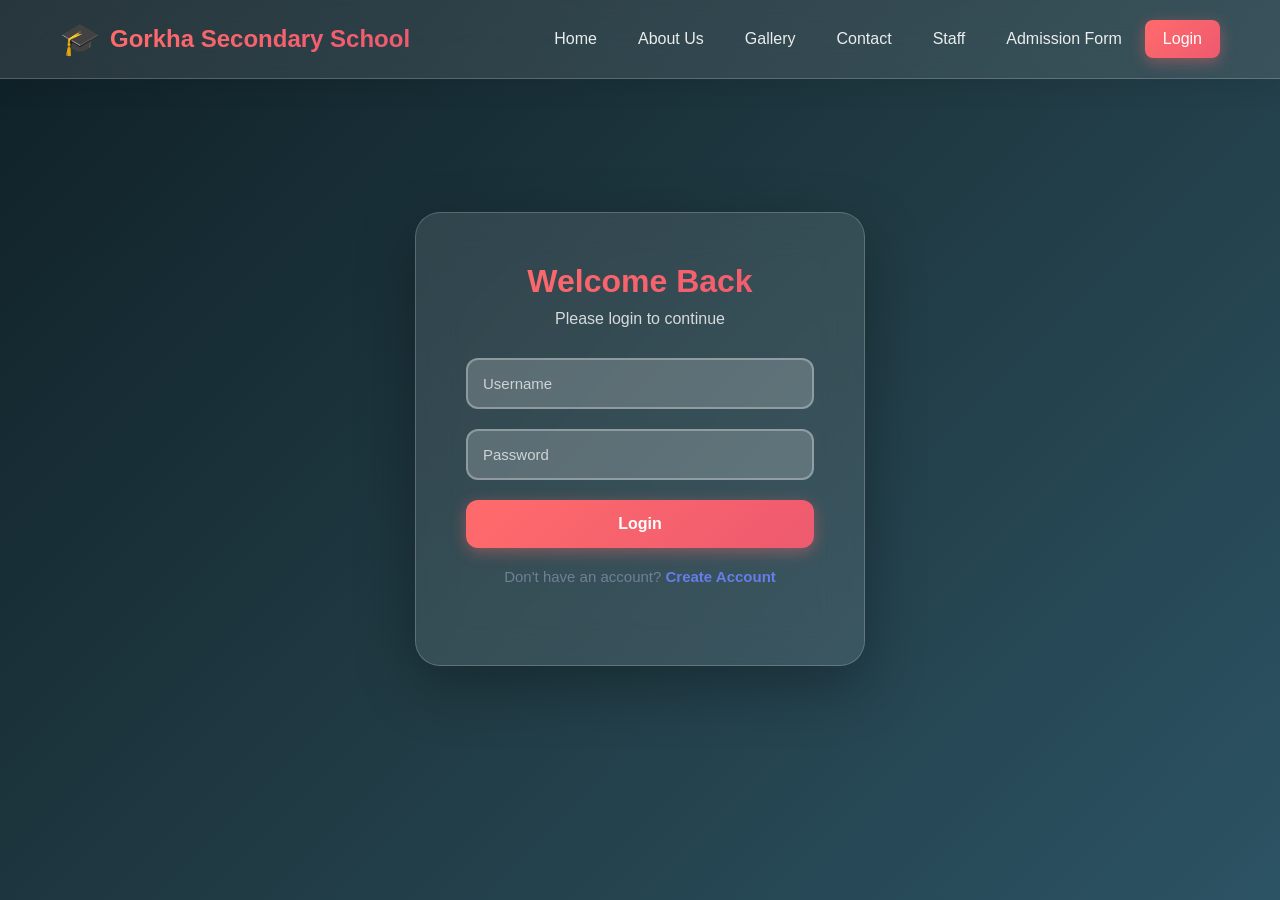
==== Login.html @ e29106c7 "Add files via upload" ====
<!DOCTYPE html>
<html lang="en">
<head>
  <meta charset="UTF-8">
  <meta name="viewport" content="width=device-width, initial-scale=1.0">
  <title>Login | Gorkha Secondary School</title>
  <link rel="stylesheet" href="style.css">
</head>

<body>
  <div class="page">

    <header class="navbar">
      <div class="logo">
        <span class="logo-icon">🎓</span>
        <span class="logo-text">Gorkha Secondary School</span>
      </div>
      <nav>
        <a href="index.html">Home</a>
        <a href="index.html#about">About Us</a>
        <a href="Gallery.html">Gallery</a>
        <a href="contact.html">Contact</a>
        <a href="staff.html">Staff</a>
        <a href="Form.html">Admission Form</a>
        <a href="Login.html" class="active">Login</a>
      </nav>
    </header>

    <section class="login-section">
      <div class="login-box">
        <h2>Welcome Back</h2>
        <p>Please login to continue</p>

        <form>
          <input type="text" placeholder="Username" required>
          <input type="password" placeholder="Password" required>

          <button type="submit">Login</button>
        </form>

        <p style="margin-top:20px; font-size:15px; color:#718096;">
          Don't have an account?
          <a href="register.html" style="color:#667eea; text-decoration:none; font-weight:600;">
            Create Account
          </a>
        </p>

      </div>
    </section>

  </div>
</body>
</html>
---- style.css ----
* {
  margin: 0;
  padding: 0;
  box-sizing: border-box;
  font-family: 'Segoe UI', Tahoma, Geneva, Verdana, sans-serif;
}

html {
  scroll-behavior: smooth;
}

body {
  background: linear-gradient(135deg, #0f2027 0%, #203a43 50%, #2c5364 100%);
  background-attachment: fixed;
  color: #2d3748;
  min-height: 100vh;
}

.page {
  animation: pageFade 1s ease forwards;
}

@keyframes pageFade {
  from { 
    opacity: 0; 
    transform: translateY(20px); 
  }
  to { 
    opacity: 1; 
    transform: translateY(0); 
  }
}

@keyframes slideUp {
  from { 
    opacity: 0; 
    transform: translateY(50px); 
  }
  to { 
    opacity: 1; 
    transform: translateY(0); 
  }
}

@keyframes fadeIn {
  from { 
    opacity: 0; 
  }
  to { 
    opacity: 1; 
  }
}

@keyframes float {
  0%, 100% {
    transform: translateY(0px);
  }
  50% {
    transform: translateY(-10px);
  }
}

@keyframes pulse {
  0%, 100% {
    transform: scale(1);
  }
  50% {
    transform: scale(1.05);
  }
}

.navbar {
  display: flex;
  justify-content: space-between;
  align-items: center;
  padding: 20px 60px;
  background: rgba(255, 255, 255, 0.1);
  backdrop-filter: blur(20px);
  box-shadow: 0 4px 30px rgba(0, 0, 0, 0.1);
  border-bottom: 1px solid rgba(255, 255, 255, 0.2);
  position: sticky;
  top: 0;
  z-index: 1000;
  animation: slideDown 0.6s ease;
}

@keyframes slideDown {
  from {
    transform: translateY(-100%);
    opacity: 0;
  }
  to {
    transform: translateY(0);
    opacity: 1;
  }
}

.logo {
  display: flex;
  align-items: center;
  gap: 10px;
  font-size: 24px;
  font-weight: 700;
  color: white;
}

.logo-text {
  background: linear-gradient(135deg, #ff6b6b 0%, #ee5a6f 100%);
  -webkit-background-clip: text;
  -webkit-text-fill-color: transparent;
  background-clip: text;
}

.logo-icon {
  font-size: 32px;
  animation: float 3s ease-in-out infinite;
}

.navbar nav {
  display: flex;
  gap: 5px;
}

.navbar nav a {
  padding: 10px 18px;
  text-decoration: none;
  color: rgba(255, 255, 255, 0.9);
  position: relative;
  border-radius: 8px;
  font-weight: 500;
  transition: all 0.3s ease;
}

.navbar nav a:hover {
  color: #ff6b6b;
  background: rgba(255, 107, 107, 0.15);
  transform: translateY(-2px);
}

.navbar nav a.active {
  color: #fff;
  background: linear-gradient(135deg, #ff6b6b 0%, #ee5a6f 100%);
  box-shadow: 0 4px 15px rgba(255, 107, 107, 0.4);
}

.hero-grid {
  display: grid;
  grid-template-columns: repeat(4, 1fr);
  gap: 30px;
  padding: 60px;
  max-width: 1400px;
  margin: 0 auto;
}
.hero-card {
  background: rgba(0, 0, 0, 0.4);
  backdrop-filter: blur(20px);
  border: 1px solid rgba(255, 255, 255, 0.1);
  border-radius: 20px;
  overflow: hidden;
  box-shadow: 0 10px 40px rgba(0, 0, 0, 0.3);
  animation: slideUp 0.8s ease both;
  transition: all 0.4s cubic-bezier(0.175, 0.885, 0.32, 1.275);
  position: relative;
}

.hero-card:nth-child(1) {
  animation-delay: 0.1s;
}

.hero-card:nth-child(2) {
  animation-delay: 0.2s;
}

.hero-card:nth-child(3) {
  animation-delay: 0.3s;
}

.hero-card:nth-child(4) {
  animation-delay: 0.4s;
}

.hero-card:hover {
  transform: translateY(-15px) scale(1.02);
  box-shadow: 0 20px 50px rgba(255, 107, 107, 0.3);
}

.hero-card.intro {
  background: linear-gradient(135deg, #ff6b6b 0%, #ee5a6f 100%);
  color: white;
  display: flex;
  align-items: center;
  justify-content: center;
  padding: 40px;
}

.hero-card.intro:hover {
  background: linear-gradient(135deg, #ee5a6f 0%, #ff4757 100%);
}

.card-content {
  padding: 25px;
}

.hero-card.intro .card-content {
  padding: 0;
}

.hero-card h2 {
  font-size: 28px;
  margin-bottom: 15px;
  line-height: 1.3;
}

.hero-card h3 {
  font-size: 22px;
  margin-bottom: 12px;
  color: white;
  font-weight: 600;
}

.hero-card p {
  line-height: 1.6;
  color: rgba(255, 255, 255, 0.95);
  font-size: 15px;
}

.hero-card:not(.intro) p {
  color: rgba(255, 255, 255, 0.85);
}

.image-wrapper {
  position: relative;
  overflow: hidden;
  height: 200px;
}

.image-card img {
  width: 100%;
  height: 100%;
  object-fit: cover;
  transition: transform 0.6s ease;
}

.hero-card:hover .image-card img {
  transform: scale(1.1);
}

.image-overlay {
  position: absolute;
  top: 0;
  left: 0;
  right: 0;
  bottom: 0;
  background: linear-gradient(180deg, transparent 0%, rgba(255, 107, 107, 0.3) 100%);
  opacity: 0;
  transition: opacity 0.4s ease;
}

.hero-card:hover .image-overlay {
  opacity: 1;
}

.read-more {
  display: inline-block;
  margin-top: 15px;
  color: white;
  text-decoration: none;
  font-weight: 600;
  padding: 12px 28px;
  background: rgba(255, 245, 245, 0.2);
  border-radius: 25px;
  backdrop-filter: blur(10px);
  border: 2px solid rgba(255, 255, 255, 0.3);
  transition: all 0.3s ease;
}

.read-more:hover {
  background: rgba(255, 245, 245, 0.3);
  transform: translateX(5px);
  border-color: rgba(255, 255, 255, 0.5);
}

.info-grid {
  padding: 60px;
  display: grid;
  grid-template-columns: repeat(3, 1fr);
  gap: 30px;
  max-width: 1400px;
  margin: 0 auto;
  background: rgba(0, 0, 0, 0.3);
  backdrop-filter: blur(10px);
  border-radius: 30px;
}

.info-box {
  background: rgba(255, 255, 255, 0.1);
  backdrop-filter: blur(20px);
  border: 1px solid rgba(255, 255, 255, 0.2);
  border-radius: 20px;
  padding: 35px;
  text-align: center;
  animation: fadeIn 1s ease both;
  transition: all 0.4s cubic-bezier(0.175, 0.885, 0.32, 1.275);
  box-shadow: 0 10px 30px rgba(180, 166, 166, 0.2);
  position: relative;
  overflow: hidden;
}

.info-box::before {
  content: '';
  position: absolute;
  top: 0;
  left: -100%;
  width: 100%;
  height: 100%;
  background: linear-gradient(90deg, transparent, rgba(255, 107, 107, 0.1), transparent);
  transition: left 0.5s ease;
}

.info-box:hover::before {
  left: 100%;
}

.info-box:hover {
  transform: translateY(-10px) scale(1.03);
  box-shadow: 0 20px 40px rgba(255, 107, 107, 0.2);
}

.info-icon {
  font-size: 48px;
  margin-bottom: 15px;
  animation: pulse 2s ease-in-out infinite;
}

.info-box h4 {
  font-size: 20px;
  margin-bottom: 12px;
  color: white;
  font-weight: 600;
}

.info-box p {
  color: rgba(255, 255, 255, 0.85);
  line-height: 1.6;
  font-size: 14px;
}

.gallery-header,
.contact-header {
  padding: 80px 60px 40px;
  text-align: center;
  animation: fadeIn 1s ease both;
  color: white;
}

.gallery-header h2,
.contact-header h2 {
  font-size: 42px;
  margin-bottom: 20px;
  font-weight: 700;
  text-shadow: 0 2px 10px rgba(0, 0, 0, 0.2);
}

.gallery-header p,
.contact-header p {
  max-width: 800px;
  margin: auto;
  line-height: 1.8;
  font-size: 18px;
  opacity: 0.95;
}

.gallery-grid {
  padding: 40px 60px 80px;
  display: grid;
  grid-template-columns: repeat(3, 1fr);
  gap: 35px;
  max-width: 1400px;
  margin: 0 auto;
  background: rgba(0, 0, 0, 0.3);
  backdrop-filter: blur(10px);
  border-radius: 30px;
}

.gallery-card {
  background: rgba(255, 255, 255, 0.1);
  backdrop-filter: blur(20px);
  border: 1px solid rgba(255, 255, 255, 0.1);
  border-radius: 20px;
  overflow: hidden;
  box-shadow: 0 10px 40px rgba(0, 0, 0, 0.3);
  animation: slideUp 0.8s ease both;
  transition: all 0.4s cubic-bezier(0.175, 0.885, 0.32, 1.275);
}

.gallery-card:nth-child(1) { animation-delay: 0.1s; }
.gallery-card:nth-child(2) { animation-delay: 0.2s; }
.gallery-card:nth-child(3) { animation-delay: 0.3s; }
.gallery-card:nth-child(4) { animation-delay: 0.4s; }
.gallery-card:nth-child(5) { animation-delay: 0.5s; }
.gallery-card:nth-child(6) { animation-delay: 0.6s; }

.gallery-card:hover {
  transform: translateY(-15px) scale(1.02);
  box-shadow: 0 20px 50px rgba(255, 107, 107, 0.3);
}

.gallery-card img {
  width: 100%;
  height: 250px;
  object-fit: cover;
  transition: transform 0.6s ease;
}

.gallery-card:hover img {
  transform: scale(1.15);
}

.gallery-card h3 {
  padding: 20px 25px 10px;
  font-size: 22px;
  color: white;
  font-weight: 600;
}

.gallery-card p {
  padding: 0 25px 25px;
  color: rgba(255, 255, 255, 0.85);
  line-height: 1.6;
}

.contact-grid {
  padding: 40px 60px 80px;
  display: grid;
  grid-template-columns: repeat(3, 1fr);
  gap: 35px;
  max-width: 1400px;
  margin: 0 auto;
  background: rgba(0, 0, 0, 0.3);
  backdrop-filter: blur(10px);
  border-radius: 30px;
}

.contact-card {
  background: rgba(255, 255, 255, 0.1);
  backdrop-filter: blur(20px);
  border: 1px solid rgba(255, 255, 255, 0.1);
  border-radius: 20px;
  padding: 45px 35px;
  text-align: center;
  text-decoration: none;
  color: white;
  animation: slideUp 0.8s ease both;
  transition: all 0.4s cubic-bezier(0.175, 0.885, 0.32, 1.275);
  box-shadow: 0 10px 40px rgba(0, 0, 0, 0.3);
  position: relative;
  overflow: hidden;
}

.contact-card::before {
  content: '';
  position: absolute;
  top: 0;
  left: -100%;
  width: 100%;
  height: 100%;
  background: linear-gradient(90deg, transparent, rgba(255, 107, 107, 0.1), transparent);
  transition: left 0.5s ease;
}

.contact-card:hover::before {
  left: 100%;
}

.contact-card:nth-child(1) { animation-delay: 0.1s; }
.contact-card:nth-child(2) { animation-delay: 0.2s; }
.contact-card:nth-child(3) { animation-delay: 0.3s; }

.contact-card:hover {
  transform: translateY(-15px) scale(1.05);
  box-shadow: 0 20px 50px rgba(255, 107, 107, 0.3);
}

.contact-card img {
  width: 80px;
  height: 80px;
  margin-bottom: 20px;
  transition: transform 0.4s ease;
  filter: grayscale(100%) opacity(0.7);
}

.contact-card:hover img {
  transform: scale(1.2) rotate(5deg);
  filter: grayscale(0%) opacity(1);
}

.contact-card h3 {
  font-size: 24px;
  margin-bottom: 12px;
  color: white;
  font-weight: 600;
}

.contact-card p {
  color: rgba(255, 255, 255, 0.85);
  line-height: 1.6;
  font-size: 15px;
}

table {
  border-collapse: collapse;
  width: 100%;
  background: rgba(0, 0, 0, 0.4);
  backdrop-filter: blur(20px);
  border: 1px solid rgba(255, 255, 255, 0.1);
  border-radius: 15px;
  overflow: hidden;
  box-shadow: 0 10px 40px rgba(0, 0, 0, 0.3);
}

th {
  background: linear-gradient(135deg, #ff6b6b 0%, #ee5a6f 100%);
  color: white;
  text-align: left;
  padding: 18px;
  font-weight: 600;
  font-size: 16px;
}

td {
  padding: 15px 18px;
  border-bottom: 1px solid rgba(255, 255, 255, 0.1);
  color: rgba(255, 255, 255, 0.9);
}

tr:hover {
  background: rgba(255, 107, 107, 0.1);
}

td ul {
  list-style: none;
  padding: 0;
}

td ul li {
  padding: 5px 0;
  color: rgba(255, 255, 255, 0.85);
}

td ul li::before {
  content: "•";
  color: #ff6b6b;
  font-weight: bold;
  display: inline-block;
  width: 1em;
  margin-left: -1em;
  margin-right: 8px;
}

input,
select,
textarea {
  padding: 12px 15px;
  border: 2px solid rgba(255, 255, 255, 0.3);
  border-radius: 10px;
  font-size: 15px;
  transition: all 0.3s ease;
  font-family: inherit;
  background: rgba(255, 255, 255, 0.2);
  color: white;
}

input::placeholder,
textarea::placeholder {
  color: rgba(255, 255, 255, 0.7);
}

input:focus,
select:focus,
textarea:focus {
  outline: none;
  border-color: #ff6b6b;
  background: rgba(255, 255, 255, 0.25);
  box-shadow: 0 0 0 4px rgba(255, 107, 107, 0.2);
}

button[type="submit"] {
  padding: 14px 40px;
  background: linear-gradient(135deg, #ff6b6b 0%, #ee5a6f 100%);
  color: white;
  border: none;
  border-radius: 25px;
  cursor: pointer;
  font-size: 16px;
  font-weight: 600;
  transition: all 0.3s ease;
  box-shadow: 0 4px 15px rgba(255, 107, 107, 0.4);
}

button[type="submit"]:hover {
  transform: translateY(-3px);
  box-shadow: 0 8px 25px rgba(255, 107, 107, 0.5);
  background: linear-gradient(135deg, #ee5a6f 0%, #ff4757 100%);
}

button[type="submit"]:active {
  transform: translateY(-1px);
}

.login-section {
  min-height: 80vh;
  display: flex;
  justify-content: center;
  align-items: center;
  padding: 60px 20px;
}

.login-box {
  max-width: 450px;
  width: 100%;
  padding: 50px;
  background: rgba(255, 255, 255, 0.1);
  backdrop-filter: blur(20px);
  border: 1px solid rgba(255, 255, 255, 0.2);
  border-radius: 25px;
  box-shadow: 0 20px 60px rgba(0, 0, 0, 0.3);
  text-align: center;
  animation: slideUp 1s ease both;
}

.login-box h2 {
  font-size: 32px;
  margin-bottom: 10px;
  background: linear-gradient(135deg, #ff6b6b 0%, #ee5a6f 100%);
  -webkit-background-clip: text;
  -webkit-text-fill-color: transparent;
  background-clip: text;
  font-weight: 700;
}

.login-box > p {
  color: rgba(255, 255, 255, 0.8);
  margin-bottom: 30px;
  font-size: 16px;
}

.login-box input {
  width: 100%;
  padding: 15px;
  margin-bottom: 20px;
  border: 2px solid rgba(255, 255, 255, 0.3);
  border-radius: 12px;
  font-size: 15px;
  transition: all 0.3s ease;
  background: rgba(255, 255, 255, 0.2);
  color: white;
}

.login-box input::placeholder {
  color: rgba(255, 255, 255, 0.7);
}

.login-box input:focus {
  outline: none;
  border-color: #ff6b6b;
  box-shadow: 0 0 0 4px rgba(255, 107, 107, 0.2);
  background: rgba(255, 255, 255, 0.25);
}

.login-box button {
  width: 100%;
  padding: 15px;
  background: linear-gradient(135deg, #ff6b6b 0%, #ee5a6f 100%);
  color: white;
  border: none;
  border-radius: 12px;
  cursor: pointer;
  font-size: 16px;
  font-weight: 600;
  transition: all 0.3s ease;
  box-shadow: 0 4px 15px rgba(255, 107, 107, 0.4);
}

.login-box button:hover {
  transform: translateY(-2px);
  box-shadow: 0 8px 25px rgba(255, 107, 107, 0.5);
  background: linear-gradient(135deg, #ee5a6f 0%, #ff4757 100%);
}

.login-box a {
  color: #ff6b6b;
  text-decoration: none;
  font-weight: 600;
  transition: color 0.3s ease;
}

.login-box a:hover {
  color: #ee5a6f;
}

.about-me {
  padding: 60px;
  max-width: 900px;
  margin: 60px auto;
  background: rgba(0, 0, 0, 0.4);
  backdrop-filter: blur(20px);
  border: 1px solid rgba(255, 255, 255, 0.1);
  border-radius: 25px;
  box-shadow: 0 20px 60px rgba(0, 0, 0, 0.3);
  animation: slideUp 1s ease both;
}

.staff-section {
  padding: 40px 60px;
  background: rgba(0, 0, 0, 0.3);
  backdrop-filter: blur(10px);
  border-radius: 30px;
  margin: 20px auto;
  max-width: 1400px;
}

.about-content {
  text-align: center;
}

.about-me h2 {
  font-size: 38px;
  margin-bottom: 20px;
  color: white;
  font-weight: 700;
}

.about-me h3 {
  font-size: 26px;
  margin-bottom: 20px;
  color: white;
  font-weight: 600;
}

.about-me p {
  line-height: 1.8;
  color: rgba(255, 255, 255, 0.85);
  font-size: 16px;
  margin-bottom: 10px;
}

.about-me ul {
  list-style: none;
  padding: 0;
  text-align: left;
  display: inline-block;
  margin-top: 20px;
}

.about-me ul li {
  padding: 10px 0;
  color: rgba(255, 255, 255, 0.85);
  font-size: 16px;
  position: relative;
  padding-left: 30px;
}

.about-me ul li::before {
  content: "✓";
  position: absolute;
  left: 0;
  color: #ff6b6b;
  font-weight: bold;
  font-size: 18px;
}

.footer {
  background: rgba(0, 0, 0, 0.8);
  color: white;
  padding: 30px 60px;
  text-align: center;
  backdrop-filter: blur(10px);
  margin-top: 60px;
}

.footer-content p {
  font-size: 15px;
  opacity: 0.9;
}

@media (max-width: 1000px) {
  .hero-grid,
  .gallery-grid,
  .contact-grid,
  .info-grid {
    grid-template-columns: 1fr 1fr;
  }
  
  .navbar {
    padding: 20px 40px;
  }
  
  .navbar nav {
    flex-wrap: wrap;
  }
}

@media (max-width: 600px) {
  .hero-grid,
  .gallery-grid,
  .contact-grid,
  .info-grid,
  .gallery-header,
  .contact-header,
  .about-me {
    padding: 30px;
    grid-template-columns: 1fr;
  }
  
  .navbar {
    flex-direction: column;
    padding: 20px;
    gap: 15px;
  }
  
  .navbar nav {
    flex-direction: column;
    width: 100%;
  }
  
  .navbar nav a {
    text-align: center;
  }
  
  .logo {
    font-size: 20px;
  }
  
  .gallery-header h2,
  .contact-header h2 {
    font-size: 32px;
  }
  
  .login-box {
    padding: 35px;
  }
}
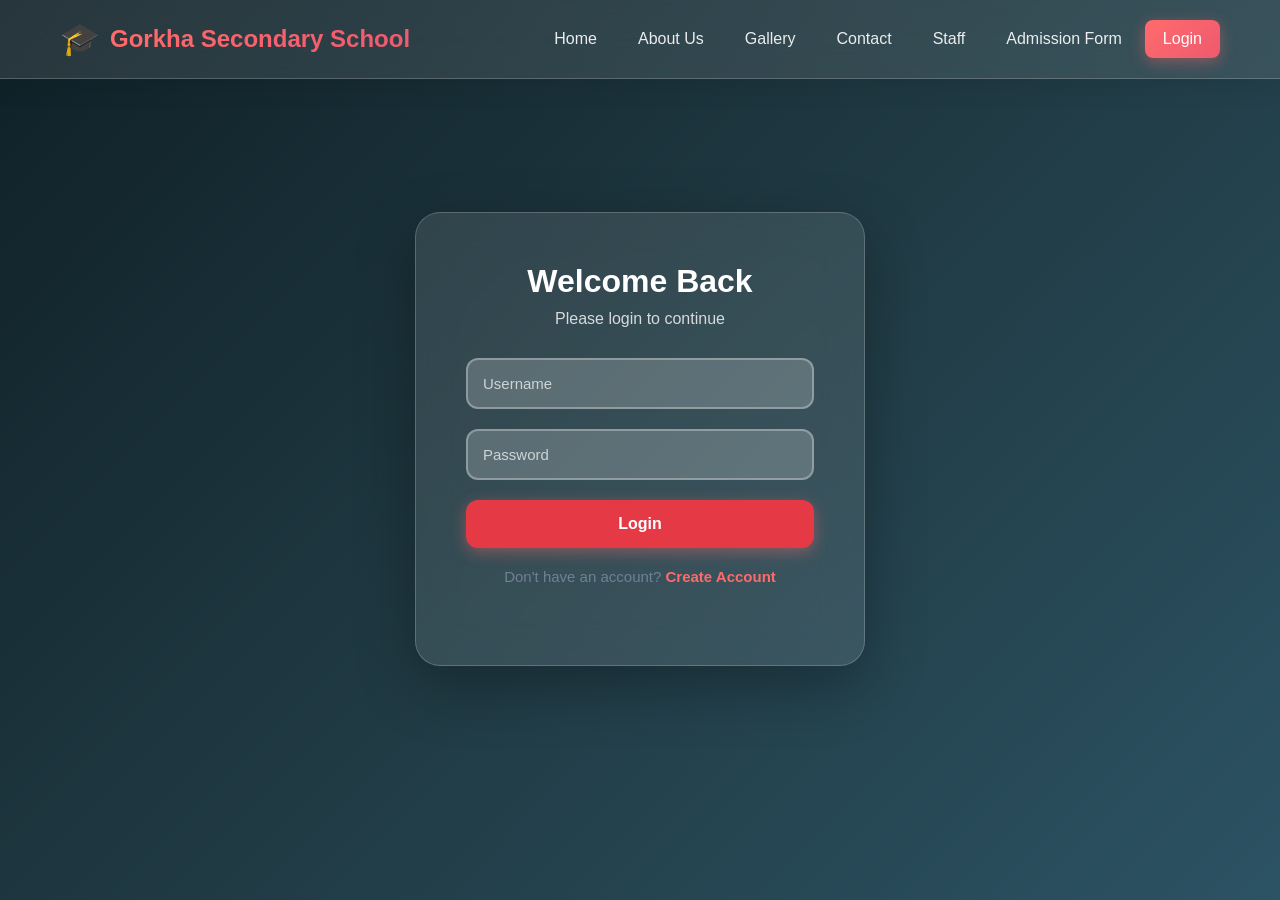
==== commit ef60158b: "button" ====
--- a/Login.html
+++ b/Login.html
@@ -40,7 +40,7 @@
 
         <p style="margin-top:20px; font-size:15px; color:#718096;">
           Don't have an account?
-          <a href="register.html" style="color:#667eea; text-decoration:none; font-weight:600;">
+          <a href="register.html" style="#e63946; text-decoration:none; font-weight:600;">
             Create Account
           </a>
         </p>
--- a/style.css
+++ b/style.css
@@ -631,7 +631,7 @@
 .login-box h2 {
   font-size: 32px;
   margin-bottom: 10px;
-  background: linear-gradient(135deg, #ff6b6b 0%, #ee5a6f 100%);
+  background: white;
   -webkit-background-clip: text;
   -webkit-text-fill-color: transparent;
   background-clip: text;
@@ -670,7 +670,7 @@
 .login-box button {
   width: 100%;
   padding: 15px;
-  background: linear-gradient(135deg, #ff6b6b 0%, #ee5a6f 100%);
+  background: #e63946;
   color: white;
   border: none;
   border-radius: 12px;
@@ -680,11 +680,12 @@
   transition: all 0.3s ease;
   box-shadow: 0 4px 15px rgba(255, 107, 107, 0.4);
 }
+   
 
 .login-box button:hover {
   transform: translateY(-2px);
   box-shadow: 0 8px 25px rgba(255, 107, 107, 0.5);
-  background: linear-gradient(135deg, #ee5a6f 0%, #ff4757 100%);
+  background: #d62839;
 }
 
 .login-box a {
